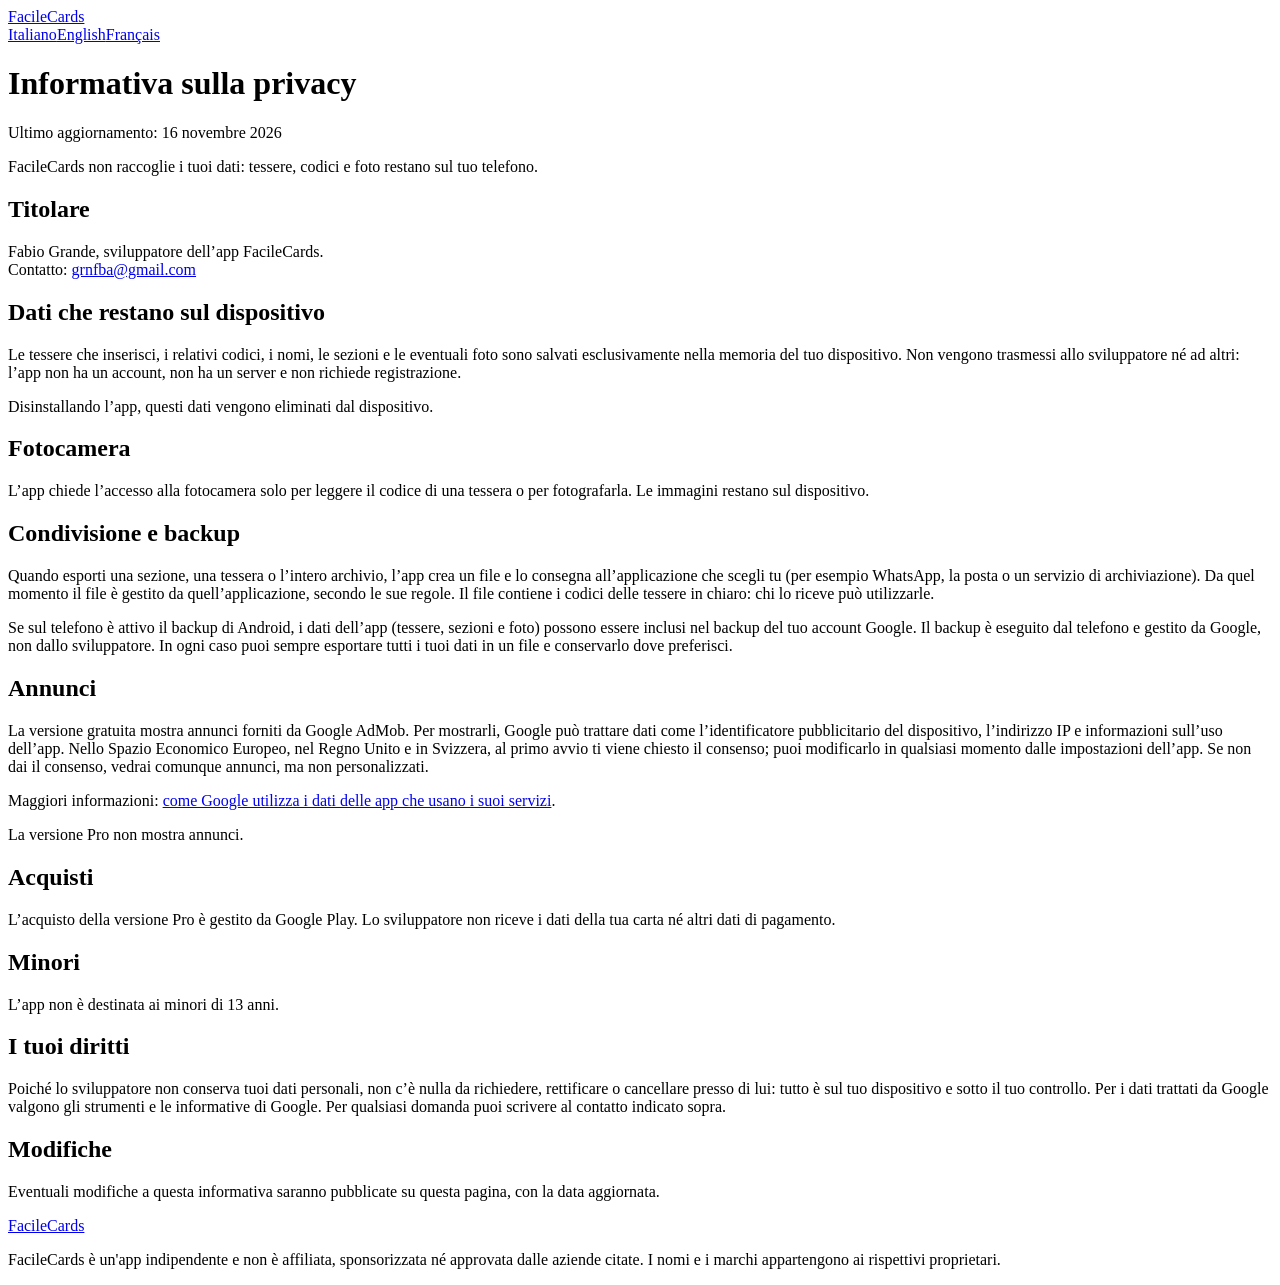
==== site/privacy/index.html @ 20a3ebea "First Commit" ====
<!DOCTYPE html>
<html lang="it">
<head>
<meta charset="utf-8">
<meta name="viewport" content="width=device-width, initial-scale=1">
<title>Informativa sulla privacy — FacileCards</title>
<link rel="stylesheet" href="/assets/style.css">
</head>
<body>
<main>
<header class="site">
  <a class="brand" href="/">FacileCards</a>
  <nav class="lang" aria-label="Language"><a href="/privacy/" aria-current="page">Italiano</a><a href="/privacy/en.html" hreflang="en">English</a><a href="/privacy/fr.html" hreflang="fr">Français</a></nav>
</header>
<h1>Informativa sulla privacy</h1>
<p class="muted">Ultimo aggiornamento: 16 novembre 2026</p>
<p class="lead">FacileCards non raccoglie i tuoi dati: tessere, codici e foto restano sul tuo telefono.</p>

<h2>Titolare</h2>
<p>Fabio Grande, sviluppatore dell&rsquo;app FacileCards.<br>Contatto: <a href="mailto:grnfba@gmail.com">grnfba@gmail.com</a></p>

<h2>Dati che restano sul dispositivo</h2>
<p>Le tessere che inserisci, i relativi codici, i nomi, le sezioni e le eventuali foto sono salvati esclusivamente nella memoria del tuo dispositivo. Non vengono trasmessi allo sviluppatore né ad altri: l&rsquo;app non ha un account, non ha un server e non richiede registrazione.</p>
<p>Disinstallando l&rsquo;app, questi dati vengono eliminati dal dispositivo.</p>

<h2>Fotocamera</h2>
<p>L&rsquo;app chiede l&rsquo;accesso alla fotocamera solo per leggere il codice di una tessera o per fotografarla. Le immagini restano sul dispositivo.</p>

<h2>Condivisione e backup</h2>
<p>Quando esporti una sezione, una tessera o l&rsquo;intero archivio, l&rsquo;app crea un file e lo consegna all&rsquo;applicazione che scegli tu (per esempio WhatsApp, la posta o un servizio di archiviazione). Da quel momento il file è gestito da quell&rsquo;applicazione, secondo le sue regole. Il file contiene i codici delle tessere in chiaro: chi lo riceve può utilizzarle.</p>
<p>Se sul telefono è attivo il backup di Android, i dati dell&rsquo;app (tessere, sezioni e foto) possono essere inclusi nel backup del tuo account Google. Il backup è eseguito dal telefono e gestito da Google, non dallo sviluppatore. In ogni caso puoi sempre esportare tutti i tuoi dati in un file e conservarlo dove preferisci.</p>

<h2>Annunci</h2>
<p>La versione gratuita mostra annunci forniti da Google AdMob. Per mostrarli, Google può trattare dati come l&rsquo;identificatore pubblicitario del dispositivo, l&rsquo;indirizzo IP e informazioni sull&rsquo;uso dell&rsquo;app. Nello Spazio Economico Europeo, nel Regno Unito e in Svizzera, al primo avvio ti viene chiesto il consenso; puoi modificarlo in qualsiasi momento dalle impostazioni dell&rsquo;app. Se non dai il consenso, vedrai comunque annunci, ma non personalizzati.</p>
<p>Maggiori informazioni: <a href="https://policies.google.com/technologies/partner-sites">come Google utilizza i dati delle app che usano i suoi servizi</a>.</p>
<p>La versione Pro non mostra annunci.</p>

<h2>Acquisti</h2>
<p>L&rsquo;acquisto della versione Pro è gestito da Google Play. Lo sviluppatore non riceve i dati della tua carta né altri dati di pagamento.</p>

<h2>Minori</h2>
<p>L&rsquo;app non è destinata ai minori di 13 anni.</p>

<h2>I tuoi diritti</h2>
<p>Poiché lo sviluppatore non conserva tuoi dati personali, non c&rsquo;è nulla da richiedere, rettificare o cancellare presso di lui: tutto è sul tuo dispositivo e sotto il tuo controllo. Per i dati trattati da Google valgono gli strumenti e le informative di Google. Per qualsiasi domanda puoi scrivere al contatto indicato sopra.</p>

<h2>Modifiche</h2>
<p>Eventuali modifiche a questa informativa saranno pubblicate su questa pagina, con la data aggiornata.</p>
<footer class="site"><a href="/">FacileCards</a><p class="disclaimer">FacileCards è un'app indipendente e non è affiliata, sponsorizzata né approvata dalle aziende citate. I nomi e i marchi appartengono ai rispettivi proprietari.</p></footer>
</main>
</body>
</html>
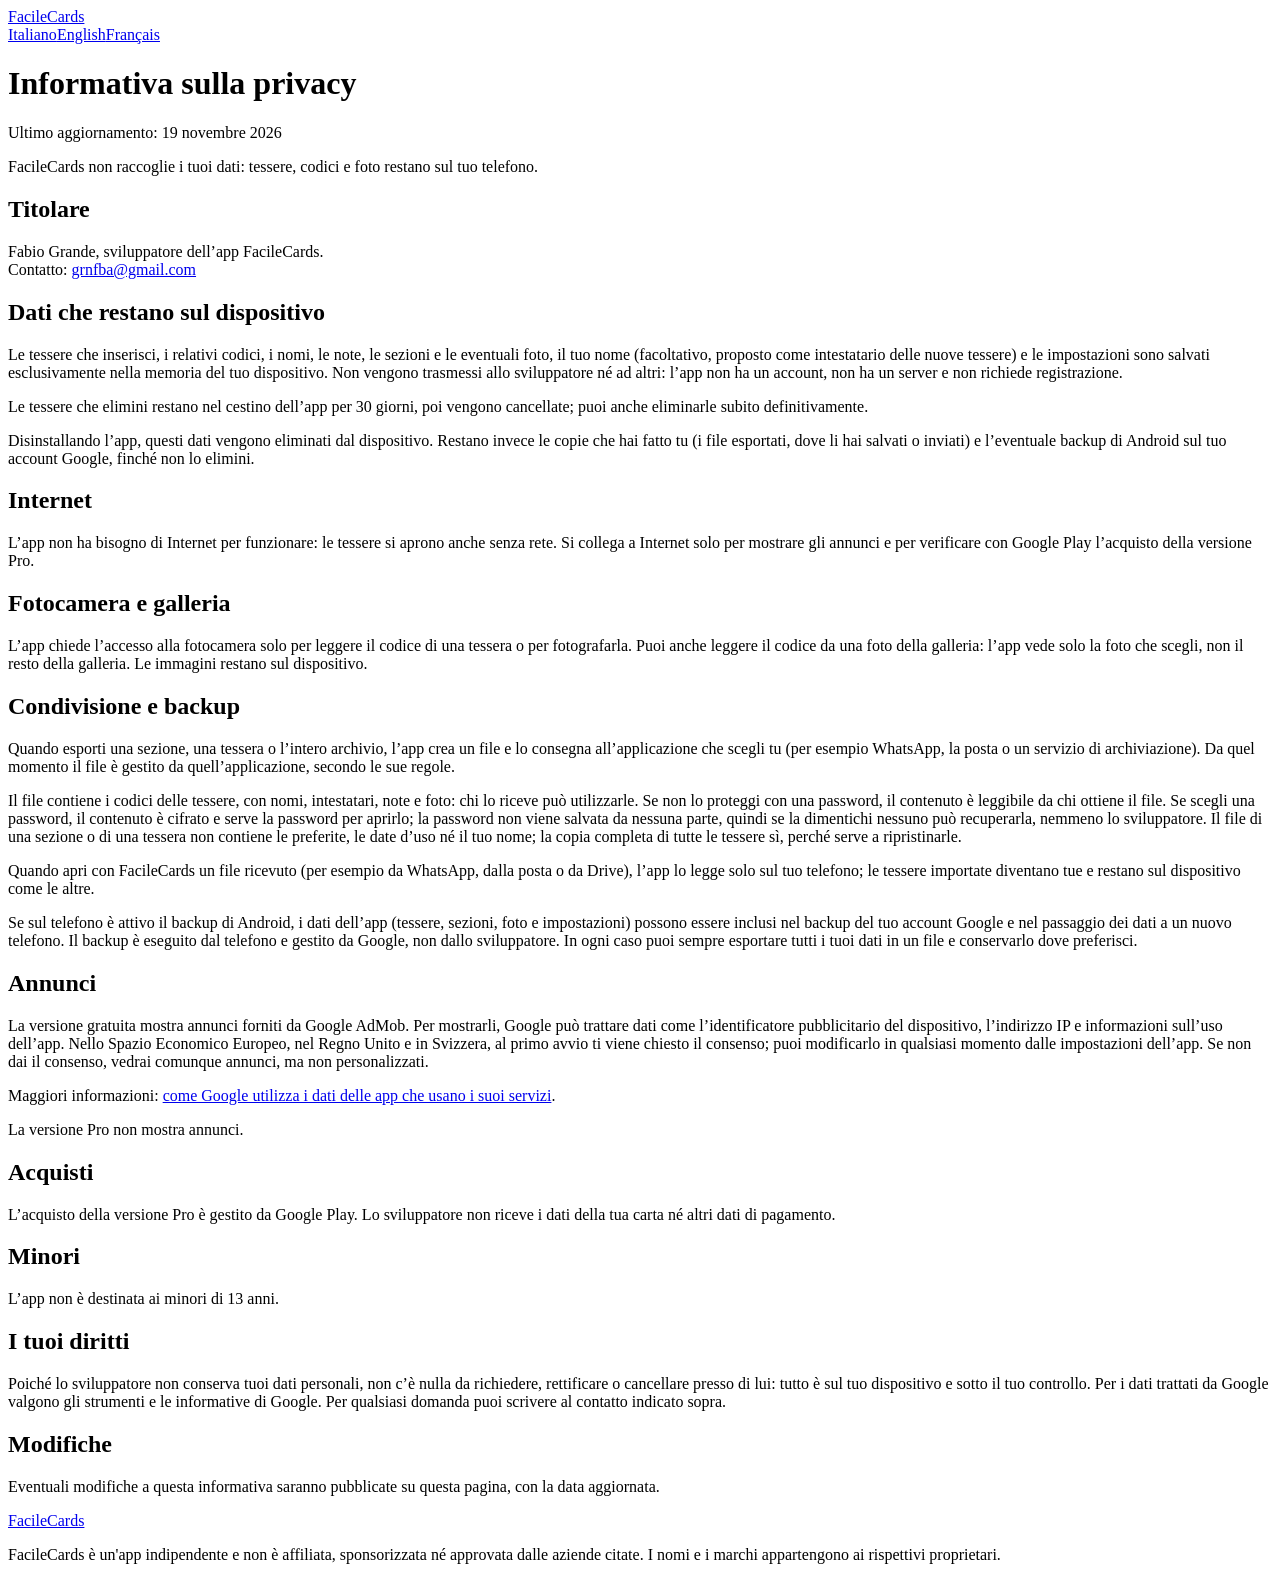
==== commit 57967540: "Informativa aggiornata all'app; sito online Informativa nelle tre lingue (19 nov): password sui file" ====
--- a/site/privacy/index.html
+++ b/site/privacy/index.html
@@ -13,22 +13,28 @@
   <nav class="lang" aria-label="Language"><a href="/privacy/" aria-current="page">Italiano</a><a href="/privacy/en.html" hreflang="en">English</a><a href="/privacy/fr.html" hreflang="fr">Français</a></nav>
 </header>
 <h1>Informativa sulla privacy</h1>
-<p class="muted">Ultimo aggiornamento: 16 novembre 2026</p>
+<p class="muted">Ultimo aggiornamento: 19 novembre 2026</p>
 <p class="lead">FacileCards non raccoglie i tuoi dati: tessere, codici e foto restano sul tuo telefono.</p>
 
 <h2>Titolare</h2>
 <p>Fabio Grande, sviluppatore dell&rsquo;app FacileCards.<br>Contatto: <a href="mailto:grnfba@gmail.com">grnfba@gmail.com</a></p>
 
 <h2>Dati che restano sul dispositivo</h2>
-<p>Le tessere che inserisci, i relativi codici, i nomi, le sezioni e le eventuali foto sono salvati esclusivamente nella memoria del tuo dispositivo. Non vengono trasmessi allo sviluppatore né ad altri: l&rsquo;app non ha un account, non ha un server e non richiede registrazione.</p>
-<p>Disinstallando l&rsquo;app, questi dati vengono eliminati dal dispositivo.</p>
+<p>Le tessere che inserisci, i relativi codici, i nomi, le note, le sezioni e le eventuali foto, il tuo nome (facoltativo, proposto come intestatario delle nuove tessere) e le impostazioni sono salvati esclusivamente nella memoria del tuo dispositivo. Non vengono trasmessi allo sviluppatore né ad altri: l&rsquo;app non ha un account, non ha un server e non richiede registrazione.</p>
+<p>Le tessere che elimini restano nel cestino dell&rsquo;app per 30 giorni, poi vengono cancellate; puoi anche eliminarle subito definitivamente.</p>
+<p>Disinstallando l&rsquo;app, questi dati vengono eliminati dal dispositivo. Restano invece le copie che hai fatto tu (i file esportati, dove li hai salvati o inviati) e l&rsquo;eventuale backup di Android sul tuo account Google, finché non lo elimini.</p>
 
-<h2>Fotocamera</h2>
-<p>L&rsquo;app chiede l&rsquo;accesso alla fotocamera solo per leggere il codice di una tessera o per fotografarla. Le immagini restano sul dispositivo.</p>
+<h2>Internet</h2>
+<p>L&rsquo;app non ha bisogno di Internet per funzionare: le tessere si aprono anche senza rete. Si collega a Internet solo per mostrare gli annunci e per verificare con Google Play l&rsquo;acquisto della versione Pro.</p>
+
+<h2>Fotocamera e galleria</h2>
+<p>L&rsquo;app chiede l&rsquo;accesso alla fotocamera solo per leggere il codice di una tessera o per fotografarla. Puoi anche leggere il codice da una foto della galleria: l&rsquo;app vede solo la foto che scegli, non il resto della galleria. Le immagini restano sul dispositivo.</p>
 
 <h2>Condivisione e backup</h2>
-<p>Quando esporti una sezione, una tessera o l&rsquo;intero archivio, l&rsquo;app crea un file e lo consegna all&rsquo;applicazione che scegli tu (per esempio WhatsApp, la posta o un servizio di archiviazione). Da quel momento il file è gestito da quell&rsquo;applicazione, secondo le sue regole. Il file contiene i codici delle tessere in chiaro: chi lo riceve può utilizzarle.</p>
-<p>Se sul telefono è attivo il backup di Android, i dati dell&rsquo;app (tessere, sezioni e foto) possono essere inclusi nel backup del tuo account Google. Il backup è eseguito dal telefono e gestito da Google, non dallo sviluppatore. In ogni caso puoi sempre esportare tutti i tuoi dati in un file e conservarlo dove preferisci.</p>
+<p>Quando esporti una sezione, una tessera o l&rsquo;intero archivio, l&rsquo;app crea un file e lo consegna all&rsquo;applicazione che scegli tu (per esempio WhatsApp, la posta o un servizio di archiviazione). Da quel momento il file è gestito da quell&rsquo;applicazione, secondo le sue regole.</p>
+<p>Il file contiene i codici delle tessere, con nomi, intestatari, note e foto: chi lo riceve può utilizzarle. Se non lo proteggi con una password, il contenuto è leggibile da chi ottiene il file. Se scegli una password, il contenuto è cifrato e serve la password per aprirlo; la password non viene salvata da nessuna parte, quindi se la dimentichi nessuno può recuperarla, nemmeno lo sviluppatore. Il file di una sezione o di una tessera non contiene le preferite, le date d&rsquo;uso né il tuo nome; la copia completa di tutte le tessere sì, perché serve a ripristinarle.</p>
+<p>Quando apri con FacileCards un file ricevuto (per esempio da WhatsApp, dalla posta o da Drive), l&rsquo;app lo legge solo sul tuo telefono; le tessere importate diventano tue e restano sul dispositivo come le altre.</p>
+<p>Se sul telefono è attivo il backup di Android, i dati dell&rsquo;app (tessere, sezioni, foto e impostazioni) possono essere inclusi nel backup del tuo account Google e nel passaggio dei dati a un nuovo telefono. Il backup è eseguito dal telefono e gestito da Google, non dallo sviluppatore. In ogni caso puoi sempre esportare tutti i tuoi dati in un file e conservarlo dove preferisci.</p>
 
 <h2>Annunci</h2>
 <p>La versione gratuita mostra annunci forniti da Google AdMob. Per mostrarli, Google può trattare dati come l&rsquo;identificatore pubblicitario del dispositivo, l&rsquo;indirizzo IP e informazioni sull&rsquo;uso dell&rsquo;app. Nello Spazio Economico Europeo, nel Regno Unito e in Svizzera, al primo avvio ti viene chiesto il consenso; puoi modificarlo in qualsiasi momento dalle impostazioni dell&rsquo;app. Se non dai il consenso, vedrai comunque annunci, ma non personalizzati.</p>
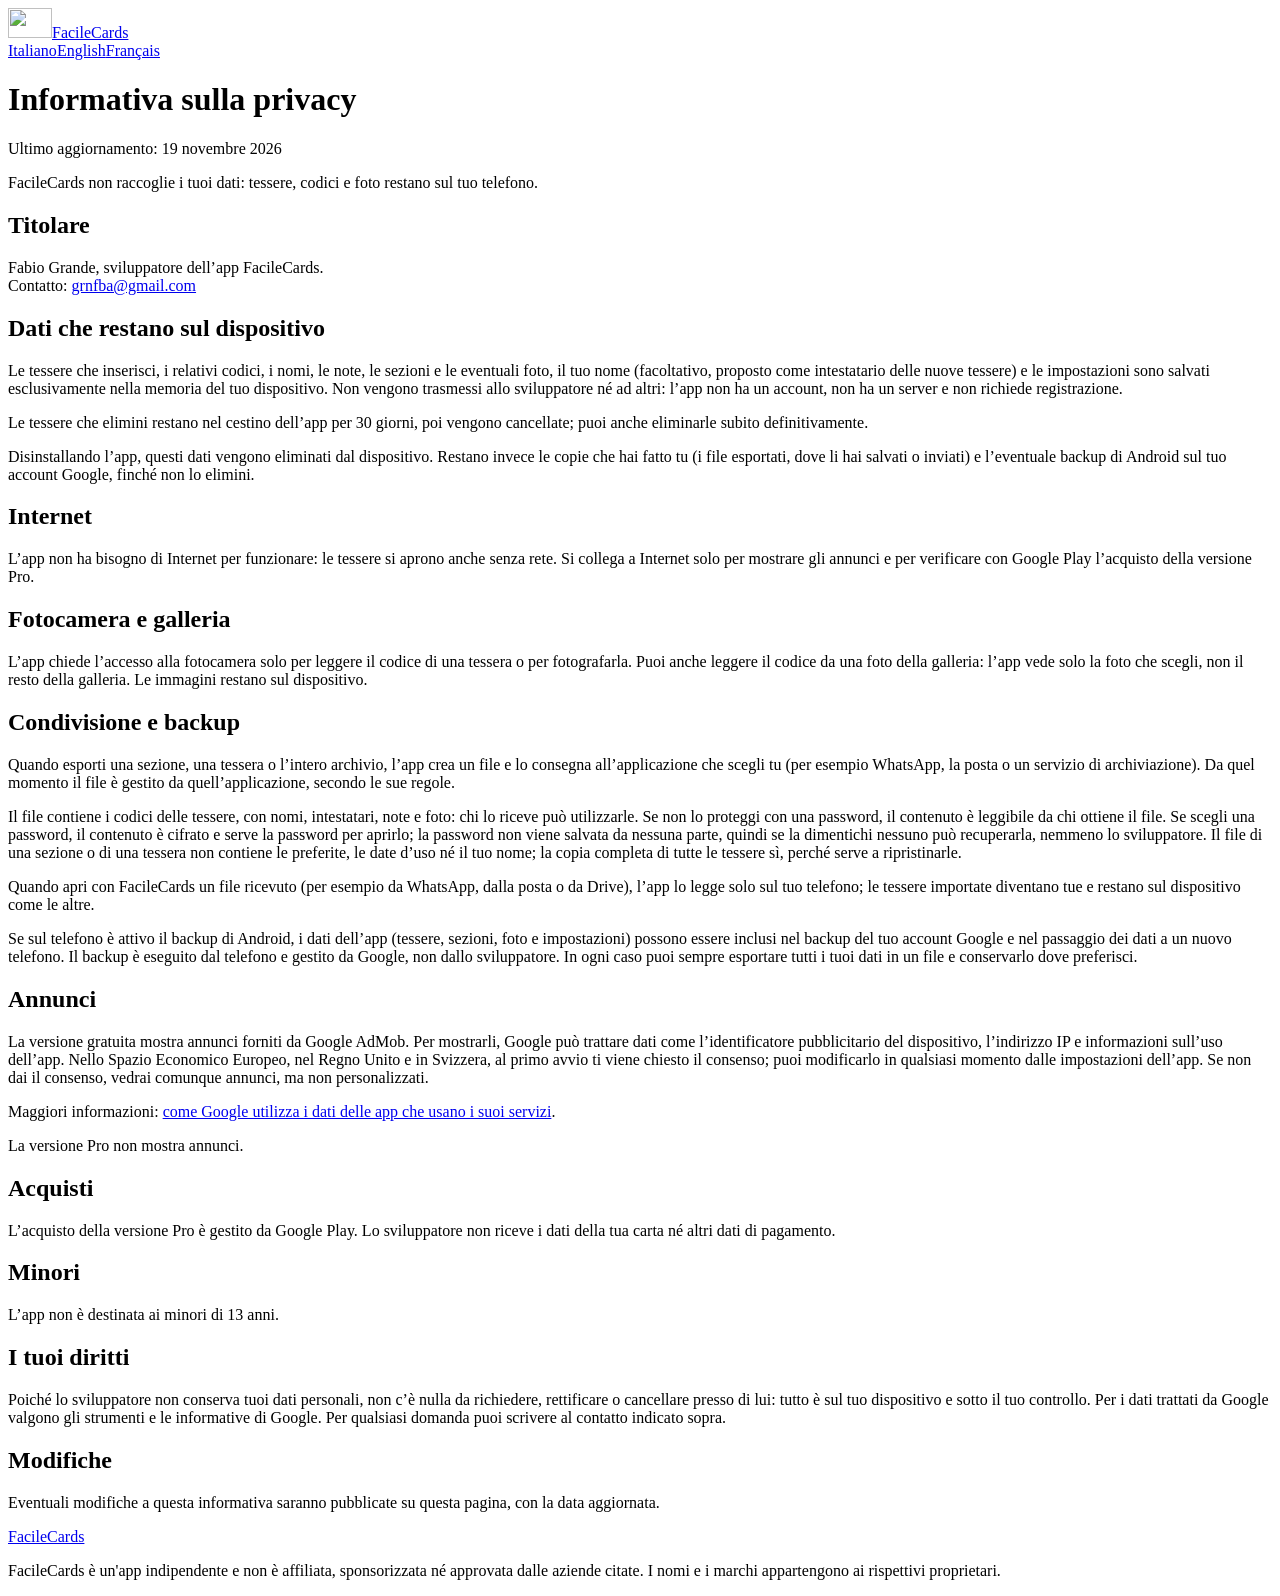
==== commit 713e9524: "Annunci AdMob nell'app, logo sul sito Banner adattivi al piede di elenco e scheda in uno spazio rise" ====
--- a/site/privacy/index.html
+++ b/site/privacy/index.html
@@ -5,11 +5,14 @@
 <meta name="viewport" content="width=device-width, initial-scale=1">
 <title>Informativa sulla privacy — FacileCards</title>
 <link rel="stylesheet" href="/assets/style.css">
+<link rel="icon" href="/assets/icon.svg" type="image/svg+xml">
+<link rel="icon" href="/assets/icon-32.png" sizes="32x32" type="image/png">
+<link rel="apple-touch-icon" href="/assets/icon-180.png">
 </head>
 <body>
 <main>
 <header class="site">
-  <a class="brand" href="/">FacileCards</a>
+  <a class="brand" href="/"><img src="/assets/logo-mark.svg" alt="" width="44" height="30">FacileCards</a>
   <nav class="lang" aria-label="Language"><a href="/privacy/" aria-current="page">Italiano</a><a href="/privacy/en.html" hreflang="en">English</a><a href="/privacy/fr.html" hreflang="fr">Français</a></nav>
 </header>
 <h1>Informativa sulla privacy</h1>
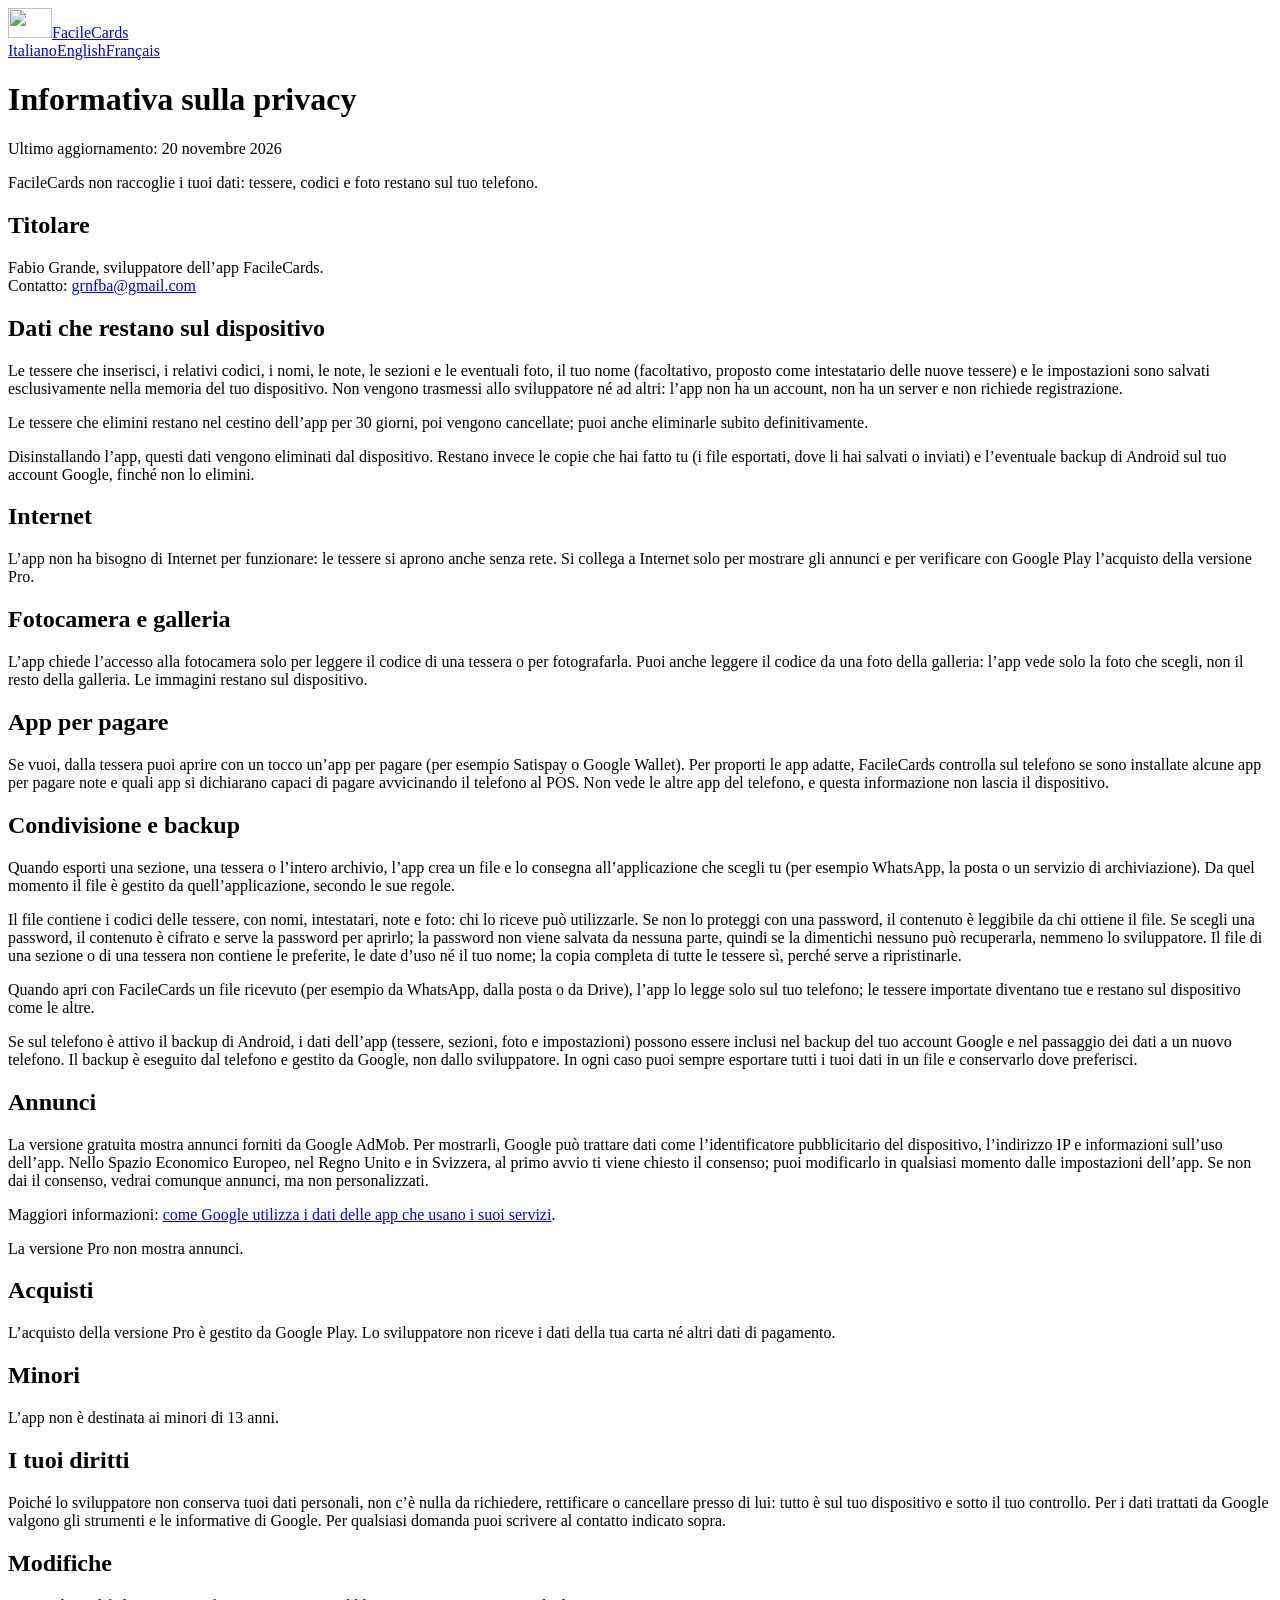
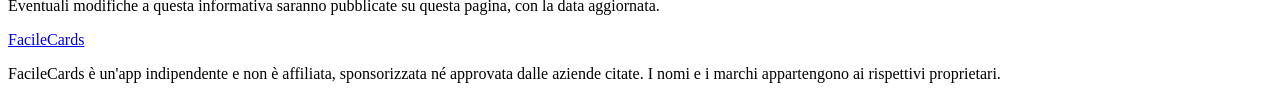
==== commit 7ba972c7: "App per pagare dalla tessera (decisione 118) Codice nativo PayApps.kt: solo app per pagare (elenco n" ====
--- a/site/privacy/index.html
+++ b/site/privacy/index.html
@@ -16,7 +16,7 @@
   <nav class="lang" aria-label="Language"><a href="/privacy/" aria-current="page">Italiano</a><a href="/privacy/en.html" hreflang="en">English</a><a href="/privacy/fr.html" hreflang="fr">Français</a></nav>
 </header>
 <h1>Informativa sulla privacy</h1>
-<p class="muted">Ultimo aggiornamento: 19 novembre 2026</p>
+<p class="muted">Ultimo aggiornamento: 20 novembre 2026</p>
 <p class="lead">FacileCards non raccoglie i tuoi dati: tessere, codici e foto restano sul tuo telefono.</p>
 
 <h2>Titolare</h2>
@@ -32,6 +32,9 @@
 
 <h2>Fotocamera e galleria</h2>
 <p>L&rsquo;app chiede l&rsquo;accesso alla fotocamera solo per leggere il codice di una tessera o per fotografarla. Puoi anche leggere il codice da una foto della galleria: l&rsquo;app vede solo la foto che scegli, non il resto della galleria. Le immagini restano sul dispositivo.</p>
+
+<h2>App per pagare</h2>
+<p>Se vuoi, dalla tessera puoi aprire con un tocco un&rsquo;app per pagare (per esempio Satispay o Google Wallet). Per proporti le app adatte, FacileCards controlla sul telefono se sono installate alcune app per pagare note e quali app si dichiarano capaci di pagare avvicinando il telefono al POS. Non vede le altre app del telefono, e questa informazione non lascia il dispositivo.</p>
 
 <h2>Condivisione e backup</h2>
 <p>Quando esporti una sezione, una tessera o l&rsquo;intero archivio, l&rsquo;app crea un file e lo consegna all&rsquo;applicazione che scegli tu (per esempio WhatsApp, la posta o un servizio di archiviazione). Da quel momento il file è gestito da quell&rsquo;applicazione, secondo le sue regole.</p>
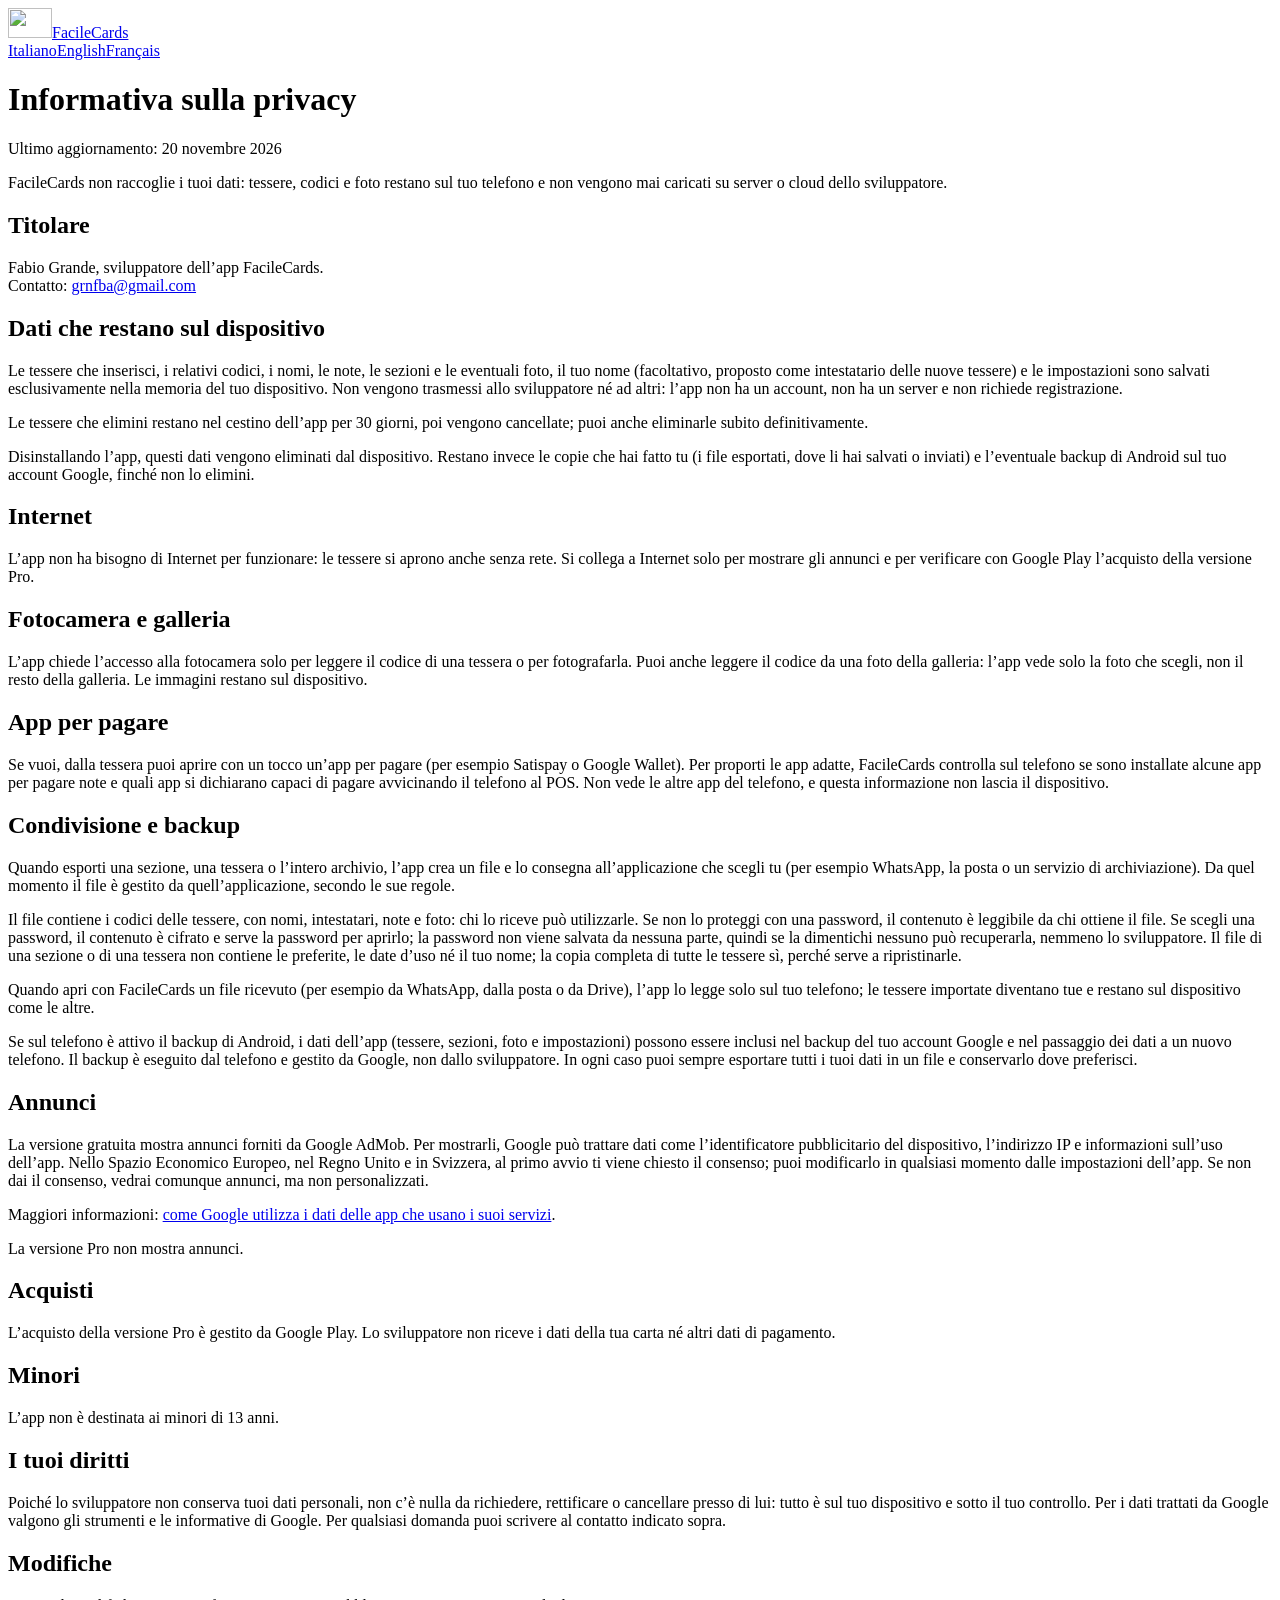
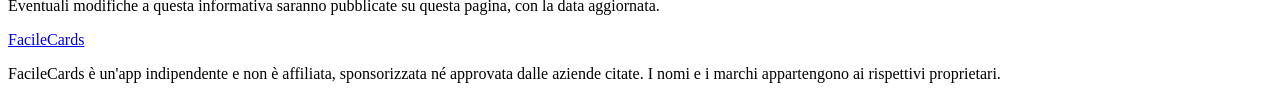
==== commit 756b4565: "Catalogo dalle tessere vere, codici ITF, database dalla versione 1, sito - Catalogo a 49 tipologie c" ====
--- a/site/privacy/index.html
+++ b/site/privacy/index.html
@@ -17,7 +17,7 @@
 </header>
 <h1>Informativa sulla privacy</h1>
 <p class="muted">Ultimo aggiornamento: 20 novembre 2026</p>
-<p class="lead">FacileCards non raccoglie i tuoi dati: tessere, codici e foto restano sul tuo telefono.</p>
+<p class="lead">FacileCards non raccoglie i tuoi dati: tessere, codici e foto restano sul tuo telefono e non vengono mai caricati su server o cloud dello sviluppatore.</p>
 
 <h2>Titolare</h2>
 <p>Fabio Grande, sviluppatore dell&rsquo;app FacileCards.<br>Contatto: <a href="mailto:grnfba@gmail.com">grnfba@gmail.com</a></p>
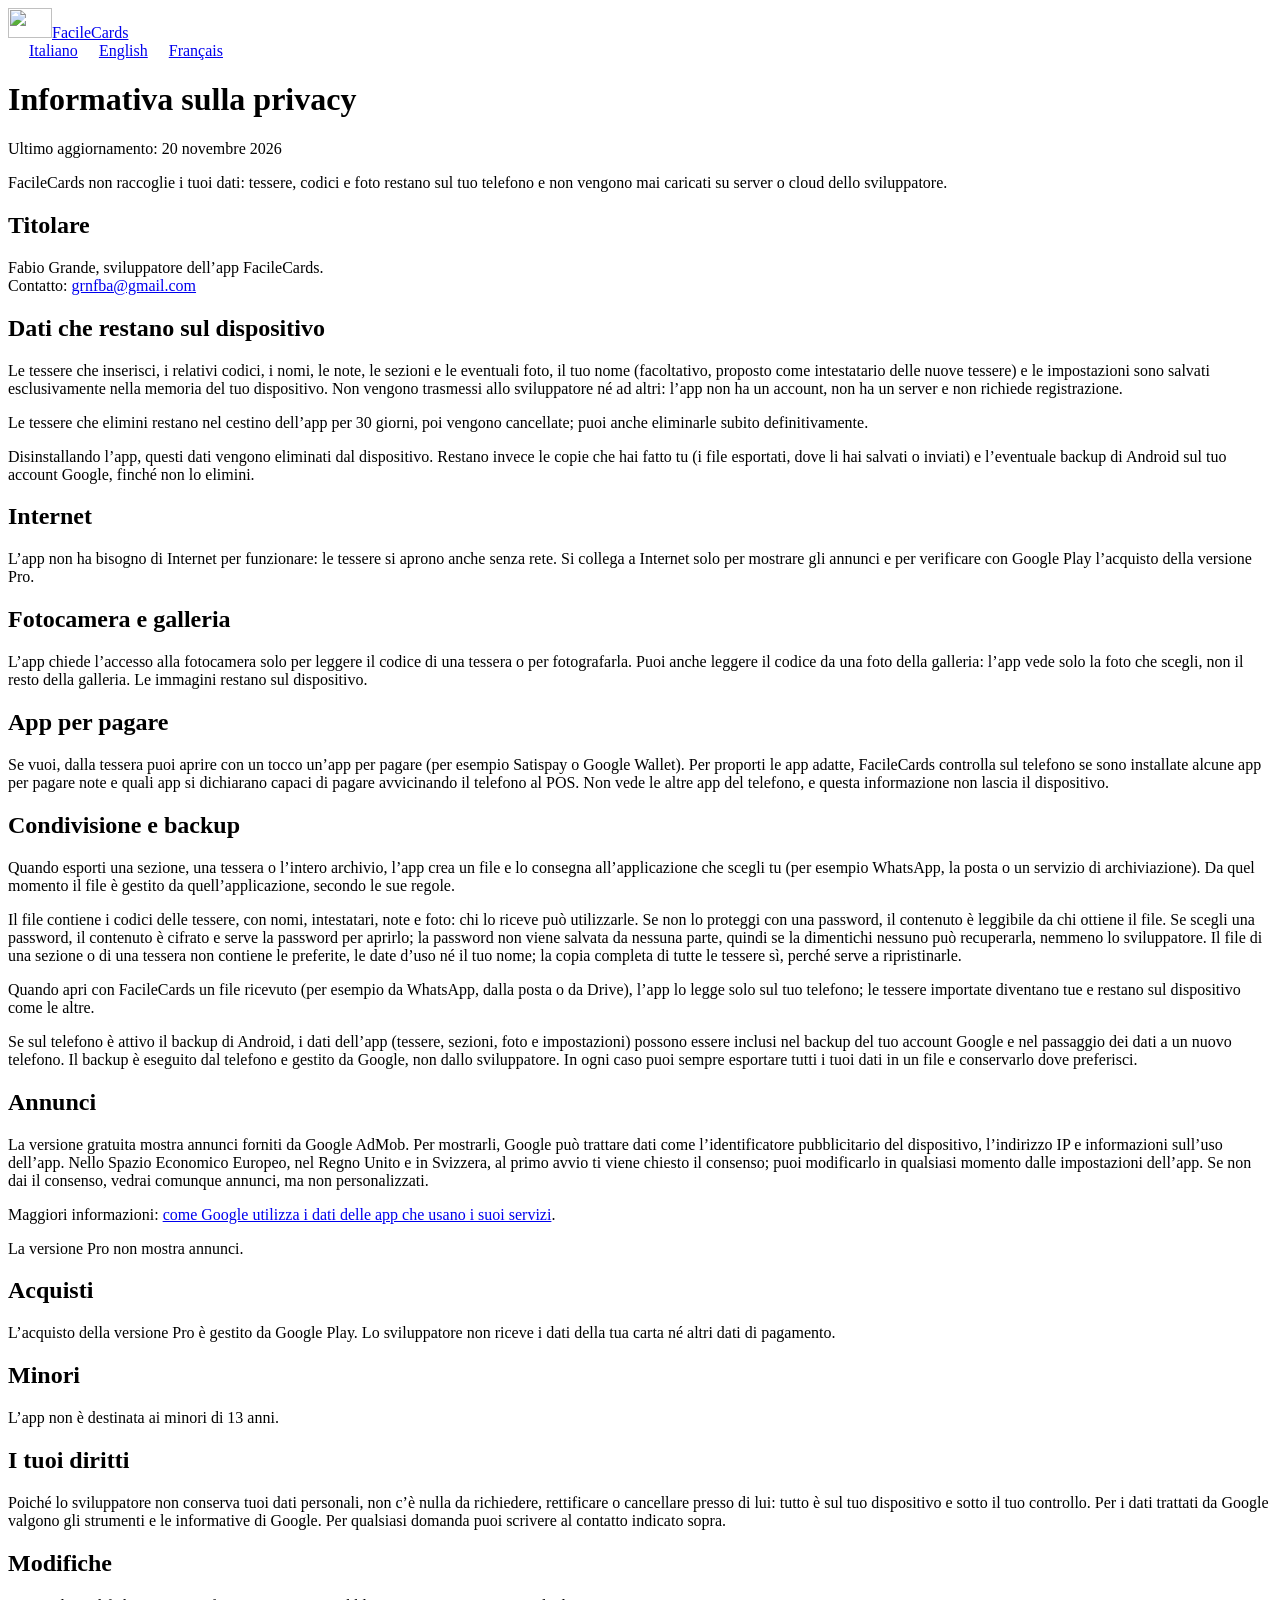
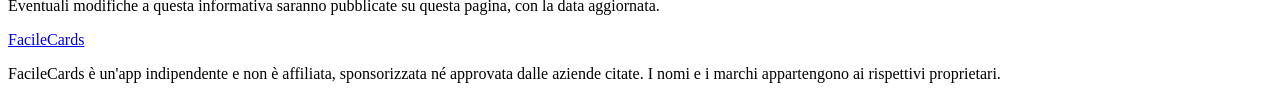
==== commit 494bdf98: "Bandiere accanto alle lingue, nell'app e sul sito - App: scelta della lingua con bandiera, nome e sp" ====
--- a/site/privacy/index.html
+++ b/site/privacy/index.html
@@ -13,7 +13,7 @@
 <main>
 <header class="site">
   <a class="brand" href="/"><img src="/assets/logo-mark.svg" alt="" width="44" height="30">FacileCards</a>
-  <nav class="lang" aria-label="Language"><a href="/privacy/" aria-current="page">Italiano</a><a href="/privacy/en.html" hreflang="en">English</a><a href="/privacy/fr.html" hreflang="fr">Français</a></nav>
+  <nav class="lang" aria-label="Language"><a href="/privacy/" aria-current="page"><img src="/assets/flags/it.svg" alt="" width="21" height="14">Italiano</a><a href="/privacy/en.html" hreflang="en"><img src="/assets/flags/gb.svg" alt="" width="21" height="14">English</a><a href="/privacy/fr.html" hreflang="fr"><img src="/assets/flags/fr.svg" alt="" width="21" height="14">Français</a></nav>
 </header>
 <h1>Informativa sulla privacy</h1>
 <p class="muted">Ultimo aggiornamento: 20 novembre 2026</p>
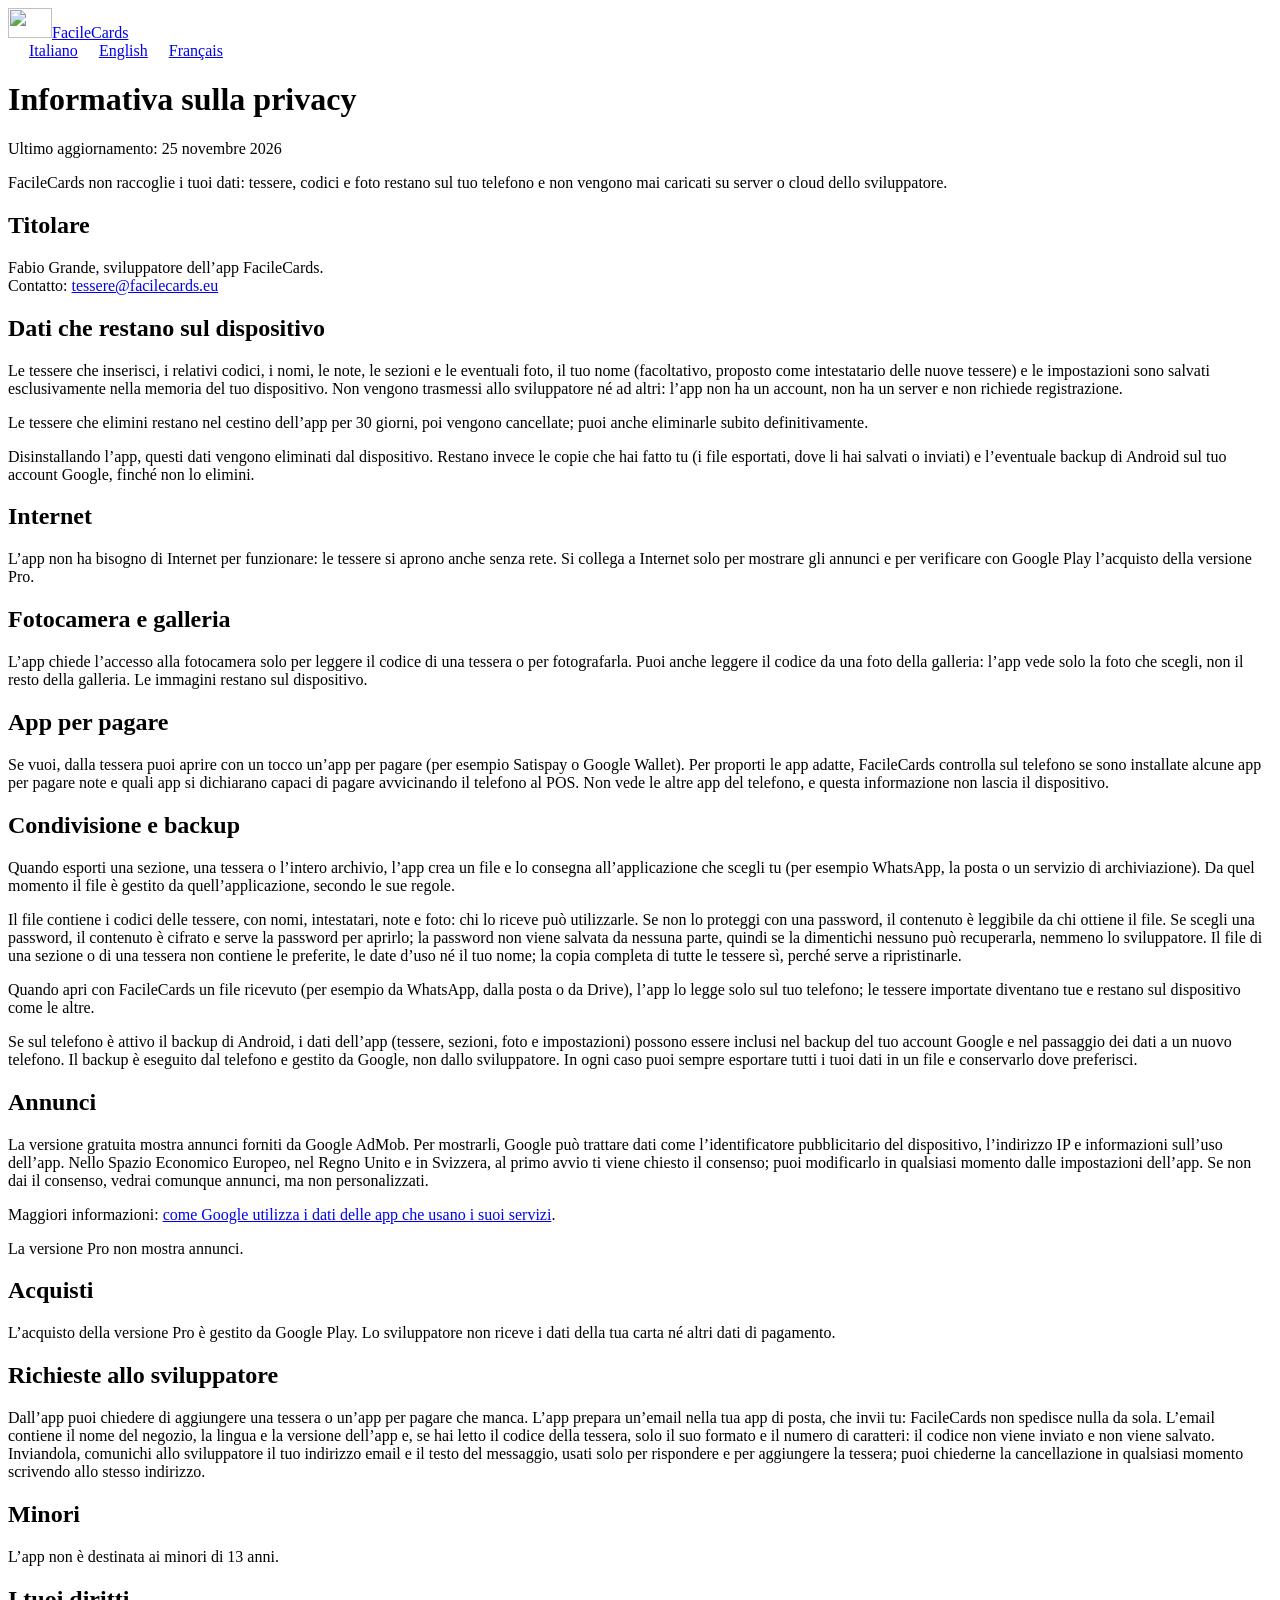
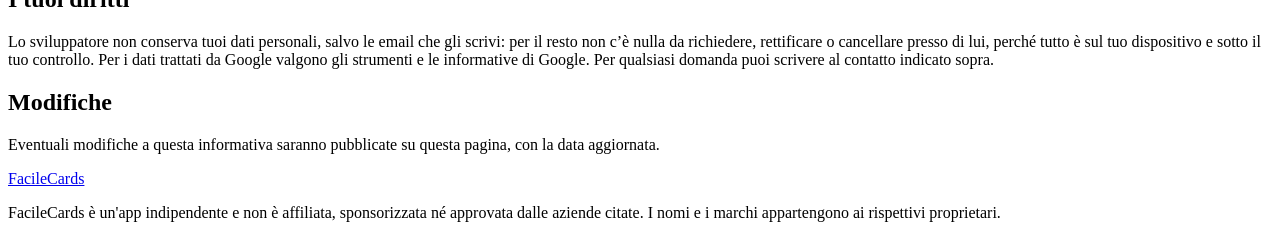
==== commit e0ad81df: "Richiesta di una tessera mancante, ordine alfabetico, nuovo indirizzo - Indirizzo tessere@facilecard" ====
--- a/site/privacy/index.html
+++ b/site/privacy/index.html
@@ -16,11 +16,11 @@
   <nav class="lang" aria-label="Language"><a href="/privacy/" aria-current="page"><img src="/assets/flags/it.svg" alt="" width="21" height="14">Italiano</a><a href="/privacy/en.html" hreflang="en"><img src="/assets/flags/gb.svg" alt="" width="21" height="14">English</a><a href="/privacy/fr.html" hreflang="fr"><img src="/assets/flags/fr.svg" alt="" width="21" height="14">Français</a></nav>
 </header>
 <h1>Informativa sulla privacy</h1>
-<p class="muted">Ultimo aggiornamento: 20 novembre 2026</p>
+<p class="muted">Ultimo aggiornamento: 25 novembre 2026</p>
 <p class="lead">FacileCards non raccoglie i tuoi dati: tessere, codici e foto restano sul tuo telefono e non vengono mai caricati su server o cloud dello sviluppatore.</p>
 
 <h2>Titolare</h2>
-<p>Fabio Grande, sviluppatore dell&rsquo;app FacileCards.<br>Contatto: <a href="mailto:grnfba@gmail.com">grnfba@gmail.com</a></p>
+<p>Fabio Grande, sviluppatore dell&rsquo;app FacileCards.<br>Contatto: <a href="mailto:tessere@facilecards.eu">tessere@facilecards.eu</a></p>
 
 <h2>Dati che restano sul dispositivo</h2>
 <p>Le tessere che inserisci, i relativi codici, i nomi, le note, le sezioni e le eventuali foto, il tuo nome (facoltativo, proposto come intestatario delle nuove tessere) e le impostazioni sono salvati esclusivamente nella memoria del tuo dispositivo. Non vengono trasmessi allo sviluppatore né ad altri: l&rsquo;app non ha un account, non ha un server e non richiede registrazione.</p>
@@ -50,11 +50,14 @@
 <h2>Acquisti</h2>
 <p>L&rsquo;acquisto della versione Pro è gestito da Google Play. Lo sviluppatore non riceve i dati della tua carta né altri dati di pagamento.</p>
 
+<h2>Richieste allo sviluppatore</h2>
+<p>Dall&rsquo;app puoi chiedere di aggiungere una tessera o un&rsquo;app per pagare che manca. L&rsquo;app prepara un&rsquo;email nella tua app di posta, che invii tu: FacileCards non spedisce nulla da sola. L&rsquo;email contiene il nome del negozio, la lingua e la versione dell&rsquo;app e, se hai letto il codice della tessera, solo il suo formato e il numero di caratteri: il codice non viene inviato e non viene salvato. Inviandola, comunichi allo sviluppatore il tuo indirizzo email e il testo del messaggio, usati solo per rispondere e per aggiungere la tessera; puoi chiederne la cancellazione in qualsiasi momento scrivendo allo stesso indirizzo.</p>
+
 <h2>Minori</h2>
 <p>L&rsquo;app non è destinata ai minori di 13 anni.</p>
 
 <h2>I tuoi diritti</h2>
-<p>Poiché lo sviluppatore non conserva tuoi dati personali, non c&rsquo;è nulla da richiedere, rettificare o cancellare presso di lui: tutto è sul tuo dispositivo e sotto il tuo controllo. Per i dati trattati da Google valgono gli strumenti e le informative di Google. Per qualsiasi domanda puoi scrivere al contatto indicato sopra.</p>
+<p>Lo sviluppatore non conserva tuoi dati personali, salvo le email che gli scrivi: per il resto non c&rsquo;è nulla da richiedere, rettificare o cancellare presso di lui, perché tutto è sul tuo dispositivo e sotto il tuo controllo. Per i dati trattati da Google valgono gli strumenti e le informative di Google. Per qualsiasi domanda puoi scrivere al contatto indicato sopra.</p>
 
 <h2>Modifiche</h2>
 <p>Eventuali modifiche a questa informativa saranno pubblicate su questa pagina, con la data aggiornata.</p>
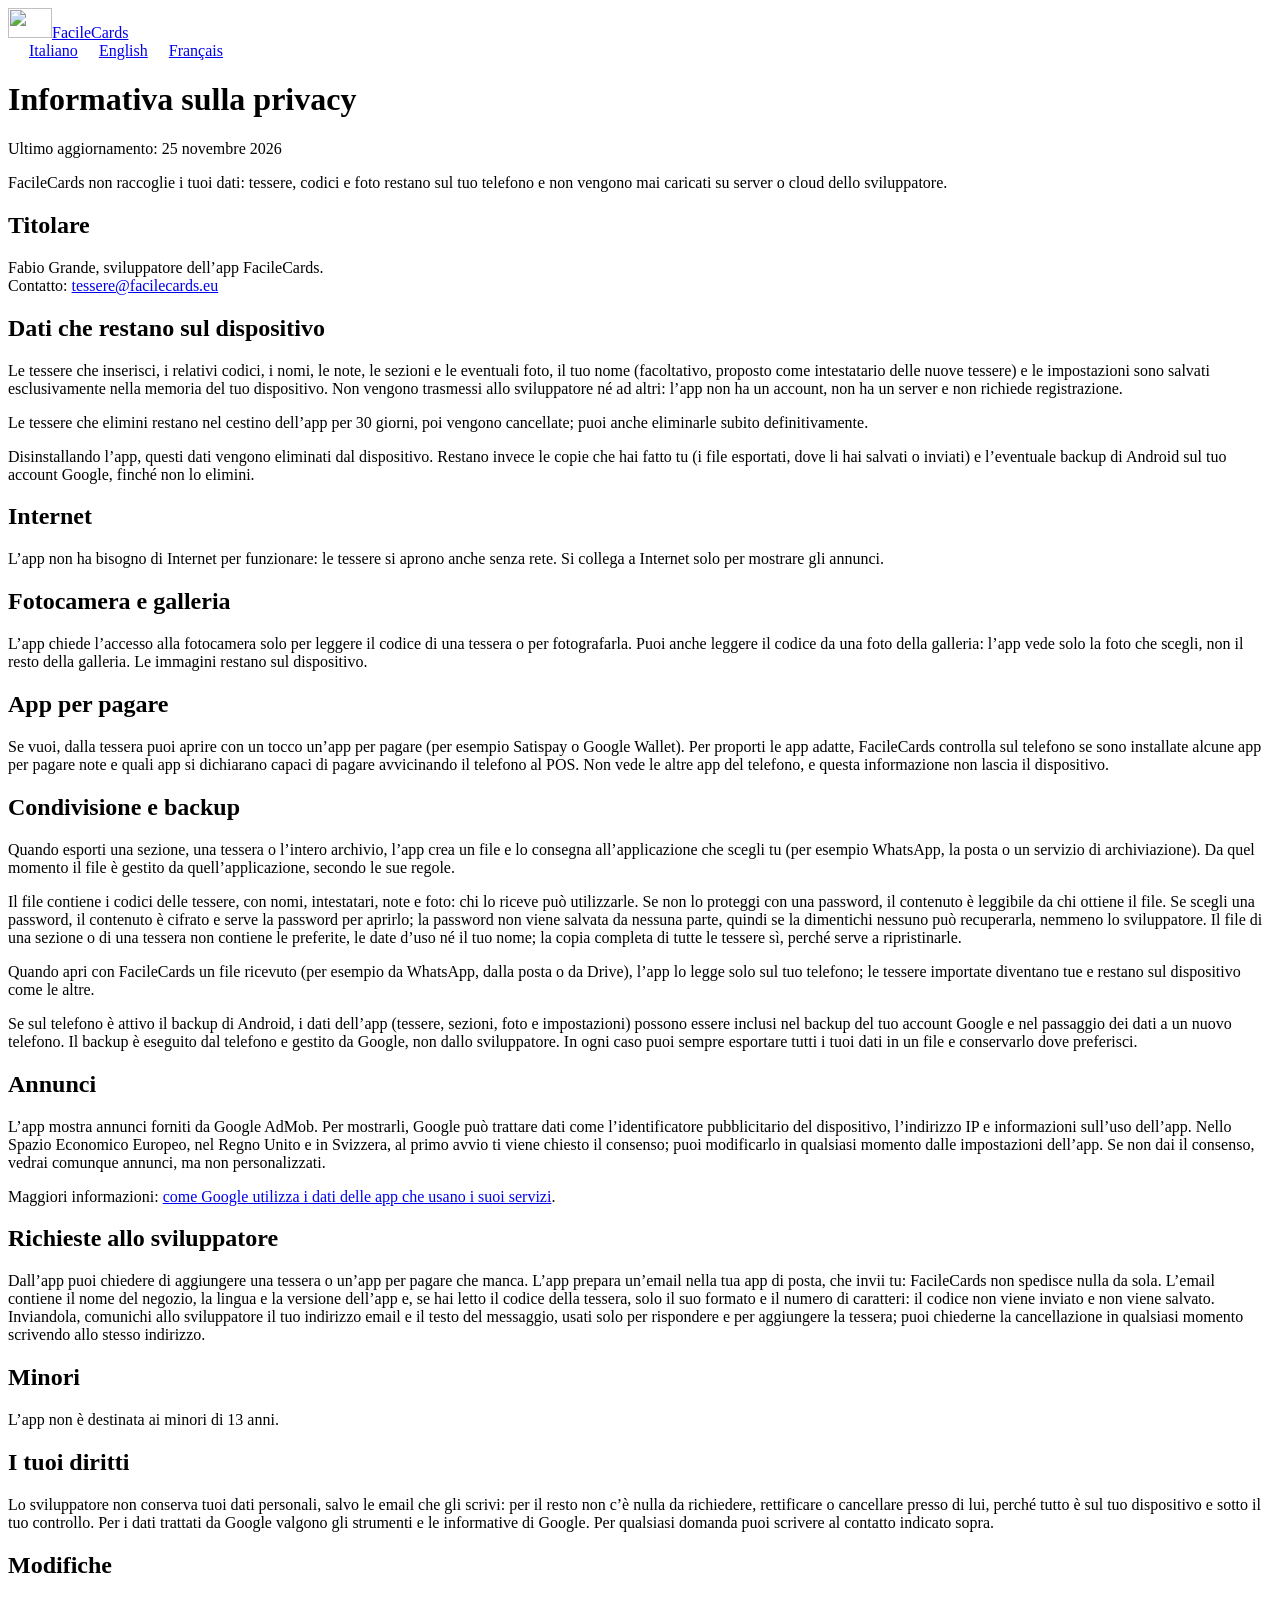
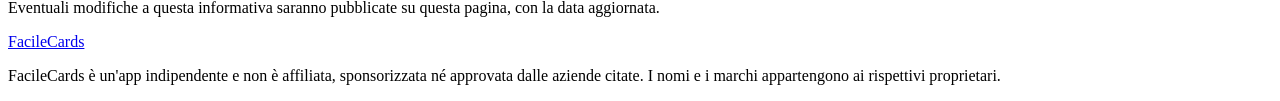
==== commit ff8a21e4: "Tolte versione Pro e limite di 50 tessere (decisione 123) L'app resta gratuita con annunci, senza ac" ====
--- a/site/privacy/index.html
+++ b/site/privacy/index.html
@@ -28,7 +28,7 @@
 <p>Disinstallando l&rsquo;app, questi dati vengono eliminati dal dispositivo. Restano invece le copie che hai fatto tu (i file esportati, dove li hai salvati o inviati) e l&rsquo;eventuale backup di Android sul tuo account Google, finché non lo elimini.</p>
 
 <h2>Internet</h2>
-<p>L&rsquo;app non ha bisogno di Internet per funzionare: le tessere si aprono anche senza rete. Si collega a Internet solo per mostrare gli annunci e per verificare con Google Play l&rsquo;acquisto della versione Pro.</p>
+<p>L&rsquo;app non ha bisogno di Internet per funzionare: le tessere si aprono anche senza rete. Si collega a Internet solo per mostrare gli annunci.</p>
 
 <h2>Fotocamera e galleria</h2>
 <p>L&rsquo;app chiede l&rsquo;accesso alla fotocamera solo per leggere il codice di una tessera o per fotografarla. Puoi anche leggere il codice da una foto della galleria: l&rsquo;app vede solo la foto che scegli, non il resto della galleria. Le immagini restano sul dispositivo.</p>
@@ -43,12 +43,8 @@
 <p>Se sul telefono è attivo il backup di Android, i dati dell&rsquo;app (tessere, sezioni, foto e impostazioni) possono essere inclusi nel backup del tuo account Google e nel passaggio dei dati a un nuovo telefono. Il backup è eseguito dal telefono e gestito da Google, non dallo sviluppatore. In ogni caso puoi sempre esportare tutti i tuoi dati in un file e conservarlo dove preferisci.</p>
 
 <h2>Annunci</h2>
-<p>La versione gratuita mostra annunci forniti da Google AdMob. Per mostrarli, Google può trattare dati come l&rsquo;identificatore pubblicitario del dispositivo, l&rsquo;indirizzo IP e informazioni sull&rsquo;uso dell&rsquo;app. Nello Spazio Economico Europeo, nel Regno Unito e in Svizzera, al primo avvio ti viene chiesto il consenso; puoi modificarlo in qualsiasi momento dalle impostazioni dell&rsquo;app. Se non dai il consenso, vedrai comunque annunci, ma non personalizzati.</p>
+<p>L&rsquo;app mostra annunci forniti da Google AdMob. Per mostrarli, Google può trattare dati come l&rsquo;identificatore pubblicitario del dispositivo, l&rsquo;indirizzo IP e informazioni sull&rsquo;uso dell&rsquo;app. Nello Spazio Economico Europeo, nel Regno Unito e in Svizzera, al primo avvio ti viene chiesto il consenso; puoi modificarlo in qualsiasi momento dalle impostazioni dell&rsquo;app. Se non dai il consenso, vedrai comunque annunci, ma non personalizzati.</p>
 <p>Maggiori informazioni: <a href="https://policies.google.com/technologies/partner-sites">come Google utilizza i dati delle app che usano i suoi servizi</a>.</p>
-<p>La versione Pro non mostra annunci.</p>
-
-<h2>Acquisti</h2>
-<p>L&rsquo;acquisto della versione Pro è gestito da Google Play. Lo sviluppatore non riceve i dati della tua carta né altri dati di pagamento.</p>
 
 <h2>Richieste allo sviluppatore</h2>
 <p>Dall&rsquo;app puoi chiedere di aggiungere una tessera o un&rsquo;app per pagare che manca. L&rsquo;app prepara un&rsquo;email nella tua app di posta, che invii tu: FacileCards non spedisce nulla da sola. L&rsquo;email contiene il nome del negozio, la lingua e la versione dell&rsquo;app e, se hai letto il codice della tessera, solo il suo formato e il numero di caratteri: il codice non viene inviato e non viene salvato. Inviandola, comunichi allo sviluppatore il tuo indirizzo email e il testo del messaggio, usati solo per rispondere e per aggiungere la tessera; puoi chiederne la cancellazione in qualsiasi momento scrivendo allo stesso indirizzo.</p>
